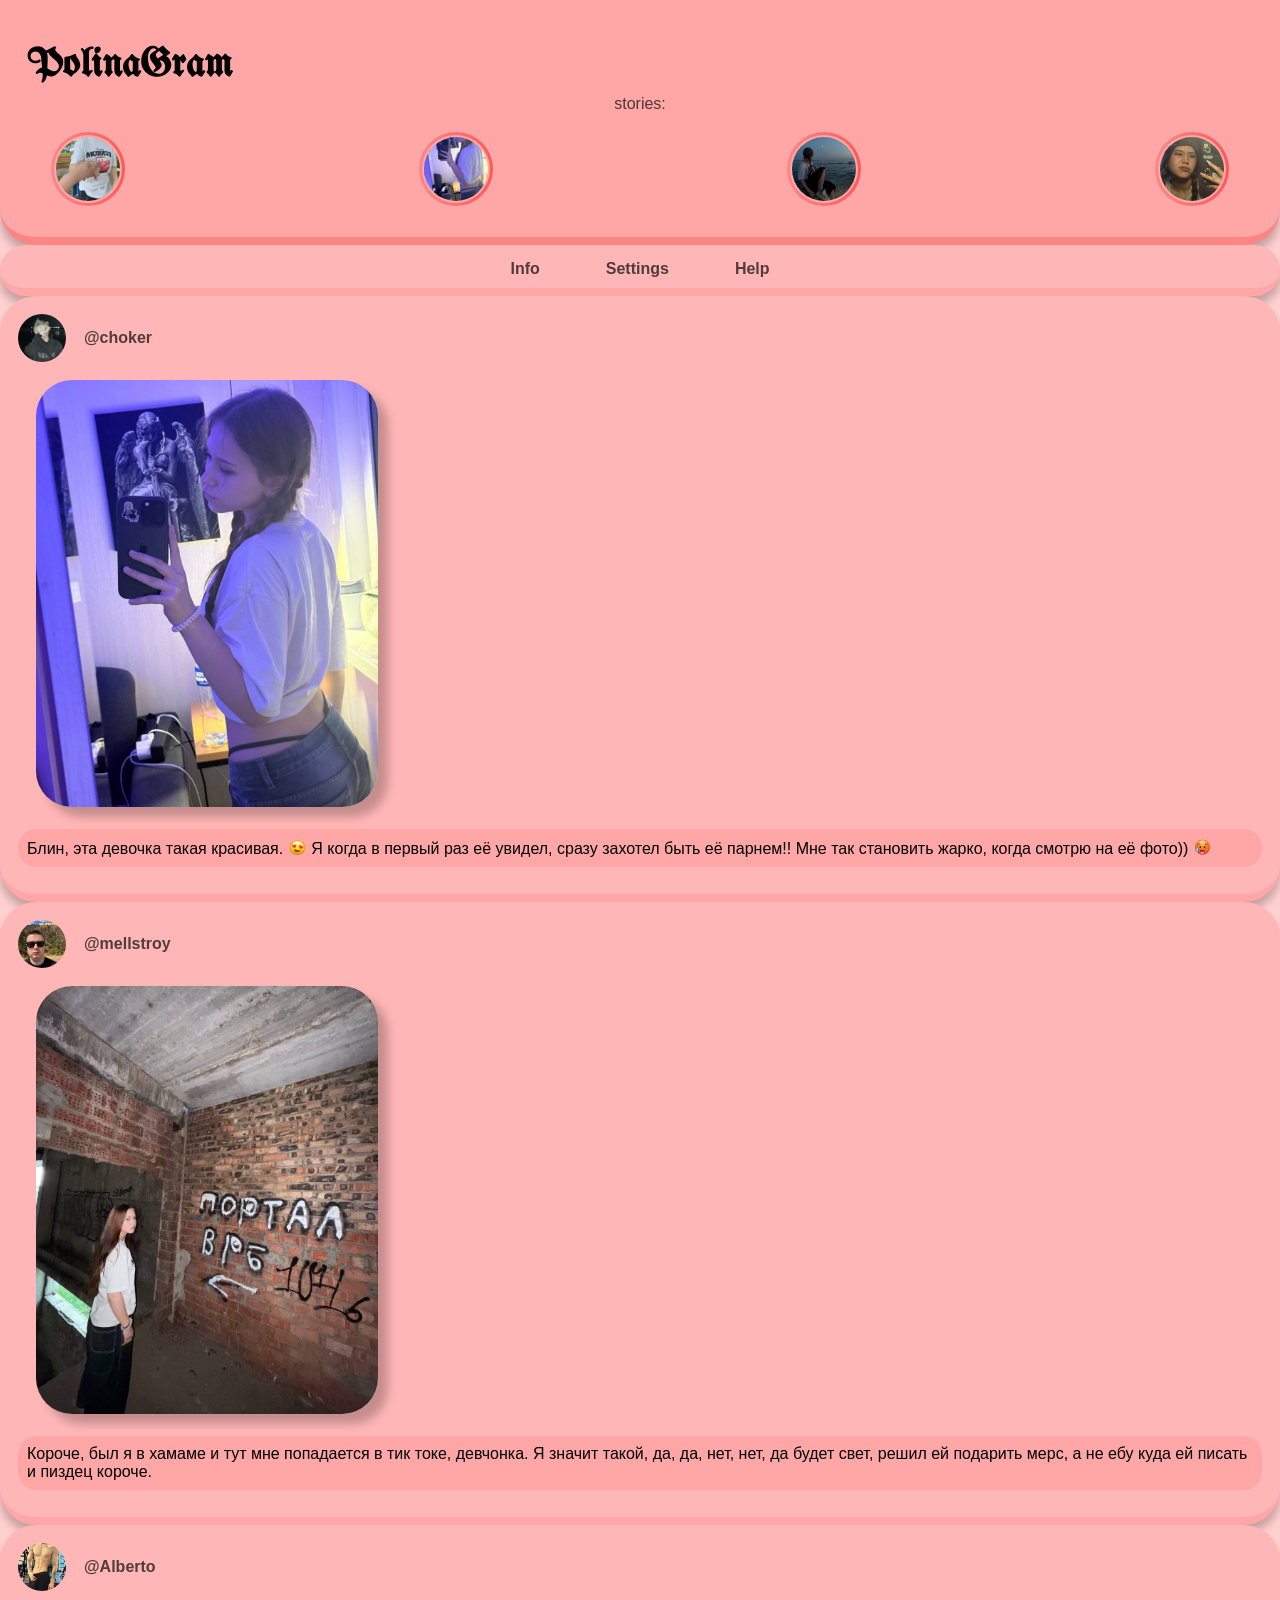
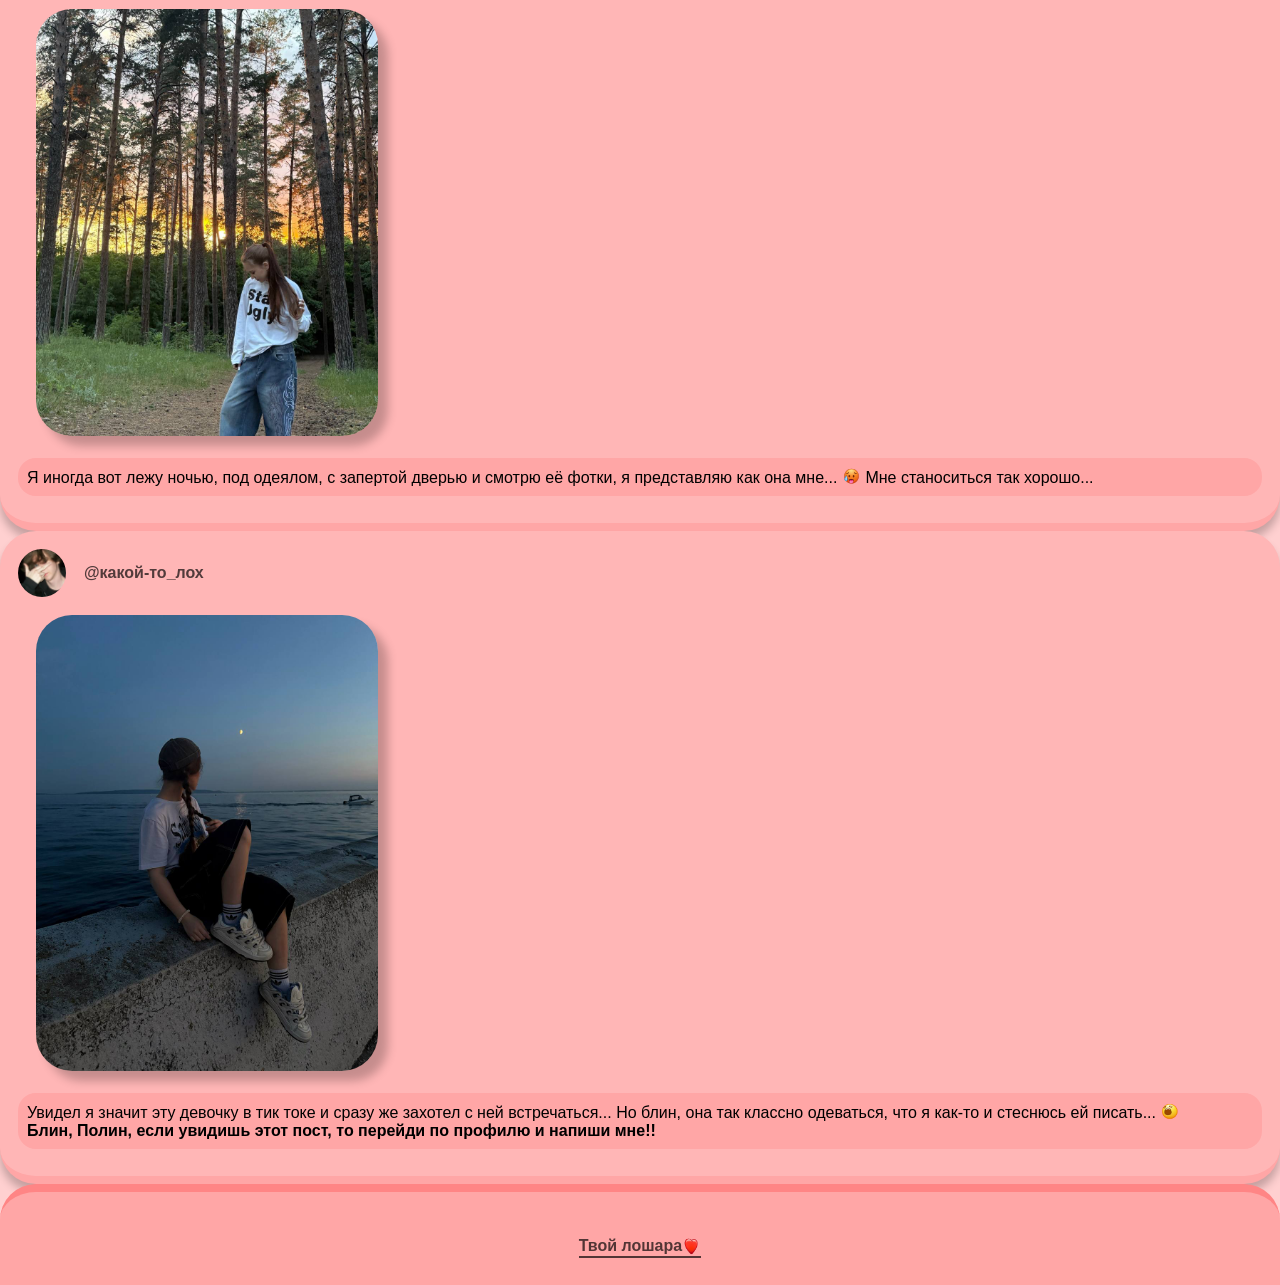
==== index.html @ c9de118a "Rename main.html to index.html" ====
<!DOCTYPE html>
<html lang="en">
<head>
    <meta charset="UTF-8">
    <meta name="viewport" content="width=device-width, initial-scale=1.0">
    <title>PolinaGram</title>
    <link rel="stylesheet" href="./css/main.css">
</head>

<body>

    <header>
        <h1>PolinaGram</h1>
        <p>stories:</p>
        <nav>
            <button popovertarget="stories_1"><img src="./media/stories_1.jpg" alt="Stories 1"></button>
            <button popovertarget="stories_2"><img src="./media/stories_2.jpg" alt="Stories 2"></button>
            <button popovertarget="stories_3"><img src="./media/stories_3.jpg" alt="Stories 3"></button>
            <button popovertarget="stories_4"><img src="./media/stories_4.jpg" alt="Stories 4"></button>
        </nav>

        <div id="stories_1" popover>
            <video src="./media/stories_1.mp4" alt="" controls autoplay></video>
            <button popovertarget="stories_1" popovertargetaction="hide"> <img src="./media/x.webp" alt="x"></button>
        </div>
        
        <div id="stories_2" popover>
            <video src="./media/stories_2.mp4" alt="" controls autoplay></video>
            <button popovertarget="stories_2" popovertargetaction="hide"> <img src="./media/x.webp" alt="x"></button>
        </div>

        <div id="stories_3" popover>
            <video src="./media/stories_3.mp4" alt="" controls autoplay></video>
            <button popovertarget="stories_3" popovertargetaction="hide"> <img src="./media/x.webp" alt="x"></button>
        </div>

        <div id="stories_4" popover>
            <video src="./media/stories_4.mp4" alt="" controls autoplay></video>
            <button popovertarget="stories_4" popovertargetaction="hide"> <img src="./media/x.webp" alt="x"></button>
        </div>

    </header>

    <div class="info">
        <button popovertarget="nav_info">Info</button>
        <button popovertarget="nav_Settings">Settings</button>
        <button popovertarget="nav_Help">Help</button>
    </div>
        
    <div id="nav_info" popover>
        <h3>Информация <button popovertarget="nav_info" popovertargetaction="hide"> <img src="./media/x.webp" alt="x"></button></h3>
        <p>Этот сайт предназначен для тех, кто влюбился в Полинну</p>
    </div>

    <div id="nav_Settings" popover>
        <h3>Настройки <button popovertarget="nav_Settings" popovertargetaction="hide"> <img src="./media/x.webp" alt="x"></button></h3>
        <p>ЫЫЫ тебе тут не место</p>
    </div>

    <div id="nav_Help" popover>
        <h3>Помощь <button popovertarget="nav_Help" popovertargetaction="hide"> <img src="./media/x.webp" alt="x"></button></h3>
        <p>Под "stories" есть круглые фотографии, при нажатии на них будет открываться видео.</p> 
        <p>При нажатии на фотографию, она увеличится</p>
    </div>

    <div class="post_1">

        <div class="head_post_1">
            <img class="ava_post_1" src="./media/ava_post_1.jpg" alt="Аватарка">
            <h2>@choker</h2>
        </div>

        <img class="img_post_1" src="./media/post_1.jpg" alt="фото поста 1" draggable="false">
        <p>Блин, эта девочка такая красивая. <img src="./media/Love_love.webp" alt=""> 
            Я когда в первый раз её увидел, сразу захотел быть её парнем!! 
            Мне так становить жарко, когда смотрю на её фото)) <img src="./media/AxAx.webp" alt=""></p>
    </div>
    
    <div class="post_1">

        <div class="head_post_1">
            <img class="ava_post_1" src="./media/ava_post_2.jpg" alt="Аватарка">
            <h2>@mellstroy</h2>
        </div>

        <img class="img_post_1" src="./media/post_2.jpg" alt="фото поста 2" draggable="false">
        <p>Короче, был я в хамаме и тут мне попадается в тик токе, девчонка. Я значит такой, да, да, нет, нет, да будет свет, 
            решил ей подарить мерс, а не ебу куда ей писать и пиздец короче.
        </p>
    </div>
    
    <div class="post_1">

        <div class="head_post_1">
            <img class="ava_post_1" src="./media/ava_post_3.jpg" alt="Аватарка">
            <h2>@Alberto</h2>
        </div>

        <img class="img_post_1" src="./media/post_3.jpg" alt="фото поста 2" draggable="false">
        <p>Я иногда вот лежу ночью, под одеялом, с запертой дверью и смотрю её фотки, я представляю как она мне... <img src="./media/AxAx.webp" alt="">
            Мне станоситься так хорошо...</p>
    </div>

    <div class="post_1">

        <div class="head_post_1">
            <img class="ava_post_1" src="./media/ava_post_4.jpg" alt="Аватарка">
            <a href="/code.html">@какой-то_лох</a>
        </div>

        <img class="img_post_1" src="./media/post_4.jpg" alt="фото поста 2" draggable="false">
        <p>Увидел я значит эту девочку в тик токе и сразу же захотел с ней встречаться...
            Но блин, она так классно одеваться, что я как-то и стеснюсь ей писать... <img src="./media/AAA.webp" alt=""><br>
            <b>Блин, Полин, если увидишь этот пост, то перейди по профилю и напиши мне!!</b></p>

    </div>

    <footer>
        <a href="https://t.me/nonyck_WW">Твой лошара <img src="/media/love.webp" alt=""></a>
    </footer>

</body>

</html>
---- css/main.css ----
@import url('https://fonts.googleapis.com/css2?family=UnifrakturMaguntia&display=swap');

* {
    margin: 0;
    font-family: Roboto, sans-serif;
    color: #000;

    -webkit-user-select: none; 
    -moz-user-select: none;
    -ms-user-select: none;
    user-select: none;
}

body {
    background-color: #FFD0D0;
}

header {
    background-color: #FFA6A6;
    padding: 3dvh;
    padding-top: 5dvh;
    border-bottom: #FF8585 solid 8px;

    border-bottom-left-radius: 4dvh;
    border-bottom-right-radius: 4dvh;

    box-shadow : 0px 8px 8px #0000003a;
}

header h1,
.CODE {
    font-size: 40px;

    font-family: UnifrakturMaguntia, sans-serif;
}

header p {
    padding-top: 1dvh;
    display: flex;
    content: center;
    color: #000000ad;

    justify-content: center;
    align-items: center;
}

nav {
    display: flex;
    justify-content: space-between;
    align-items: center;

    margin: 2dvh;
    margin-bottom: 0;
}

nav img {
    padding: 2px;
    border-radius: 100dvh;
    width: 64px;

    border: 3px solid transparent;
    border-radius: 100dvh;
    background-image: linear-gradient(#FFA6A6, #FFA6A6), linear-gradient(to right, #fb8888, #fd5959);
    background-clip: padding-box, border-box;
    background-origin: padding-box, border-box;

    transition: 0.1s;
}

nav img:active {
    transform: scale(1.1);
    transition: 0.1s;
}

nav button {
    background: none;
    border: none;
}

#stories_1,
#stories_2,
#stories_3,
#stories_4 {
    border: none;
    background: none;

    margin: auto;
    padding: 16px;

    justify-content: center;
    align-items: center;
}

#stories_1 video,
#stories_2 video,
#stories_3 video,
#stories_4 video {
    width: 100%;
    height: 100%;
    border-radius: 4dvh;
}

#stories_1 button,
#stories_2 button,
#stories_3 button,
#stories_4 button {
    background: none;
    border: none;

    float: right;
}

#stories_1 img,
#stories_2 img,
#stories_3 img,
#stories_4 img {
    height: 32px;
    animation-play-state: paused;
}

#stories_1::backdrop,
#stories_2::backdrop,
#stories_3::backdrop,
#stories_4::backdrop {
    background: rgba(0, 0, 0, 0.72);
    backdrop-filter: blur(4px);
}

.info {
    display: flex;
    justify-content: center;
    
    padding-top: 1.5dvh;
    padding-left: 4dvh;
    padding-right: 4dvh;
    padding-bottom: 2dvh;

    gap: 6dvh;
}

.info button {
    font-weight: bold;
    font-size: 16px;
    color: #000000ad;
    background: none;
    border: none;
}

/* Стилизация самого окна */
#nav_info,
#nav_Settings,
#nav_Help {
    background-color: #FFA6A6;
    width: 80dvw;
    padding: 24px;
    border-radius: 4dvh;
    border: none;
    margin: auto;
    margin-top: 20dvh;
    max-width: 400px;
    box-shadow : 0px 0px 20px 10px #0000001d;
}

/* Стилизация затемнения фона (Backdrop) */
#nav_info::backdrop,
#nav_Settings::backdrop,
#nav_Help::backdrop {
    background: rgba(0, 0, 0, 0.5);
    backdrop-filter: blur(4px);
}

#nav_info img,
#nav_Settings img,
#nav_Help img {
    width: 100%;
    height: 100%;
}

#nav_info button,
#nav_Settings button,
#nav_Help button{
    float: right;
    height: 32px;
    background: none;
    border: none;
}

#nav_info p,
#nav_Settings p,
#nav_Help p {
    margin-top: 1.5dvh;
}

.post_1,
.info {
    background-color: #FFB6B6;
    border-radius: 4dvh;
    border-bottom: 8px solid #FFA6A6;

    padding-bottom: 1dvh;

    box-shadow : 0px 8px 8px #0000003a;
}

.ava_post_1 {
    width: 48px;
    border-radius: 100%;
    margin: 2dvh;
}

.head_post_1 {
    display: flex;
}

h2,
a {
    text-decoration: none;
    font-size: 16px;
    font-weight: 700;
    color: #000000ad;

    margin: auto;
    margin-left: 0;
}

h2 img,
p img,
footer img {
    width: 1.2em;
    height: 1.2em;
    vertical-align: -0.2em;
    display: inline-block;
}

.img_post_1 {
    margin-left: 4dvh;
    margin-right: 4dvh;
    width: 38dvh;
    float: center;
    border-radius: 4dvh;
    transition: transform 0.2s ease 1s;

    box-shadow : 10px 10px 10px #0000003a;
}

.img_post_1:active {
    transform: scale(1.1);
    transition: 0s;
}

.post_1 p {
    margin: 2dvh;
    padding: 1dvh;
    border-radius: 2dvh;
    background-color: #FFA6A6;
}

footer {
    display: flex;

    background-color: #FFA6A6;
    padding: 3dvh;
    padding-top: 5dvh;
    border-top: #FF8585 solid 8px;

    border-top-left-radius: 4dvh;
    border-top-right-radius: 4dvh;

    align-items: center;
}

footer a {
    display: flex;
    margin: auto;

    text-decoration: none;
    color: #000000ad;
    font-weight: bold;

    border-bottom: 2px solid #000000ad;
}

.CODE {
    display: flex;
    justify-content: center;
    align-items: center;
    margin: auto;

    width: 100vw;       /* Вся ширина экрана */
    min-height: 100vh;  /* Вся высота экрана */
    box-sizing: border-box;
}

.CODE_BACK {
    background-color: #f8f4f4;
}
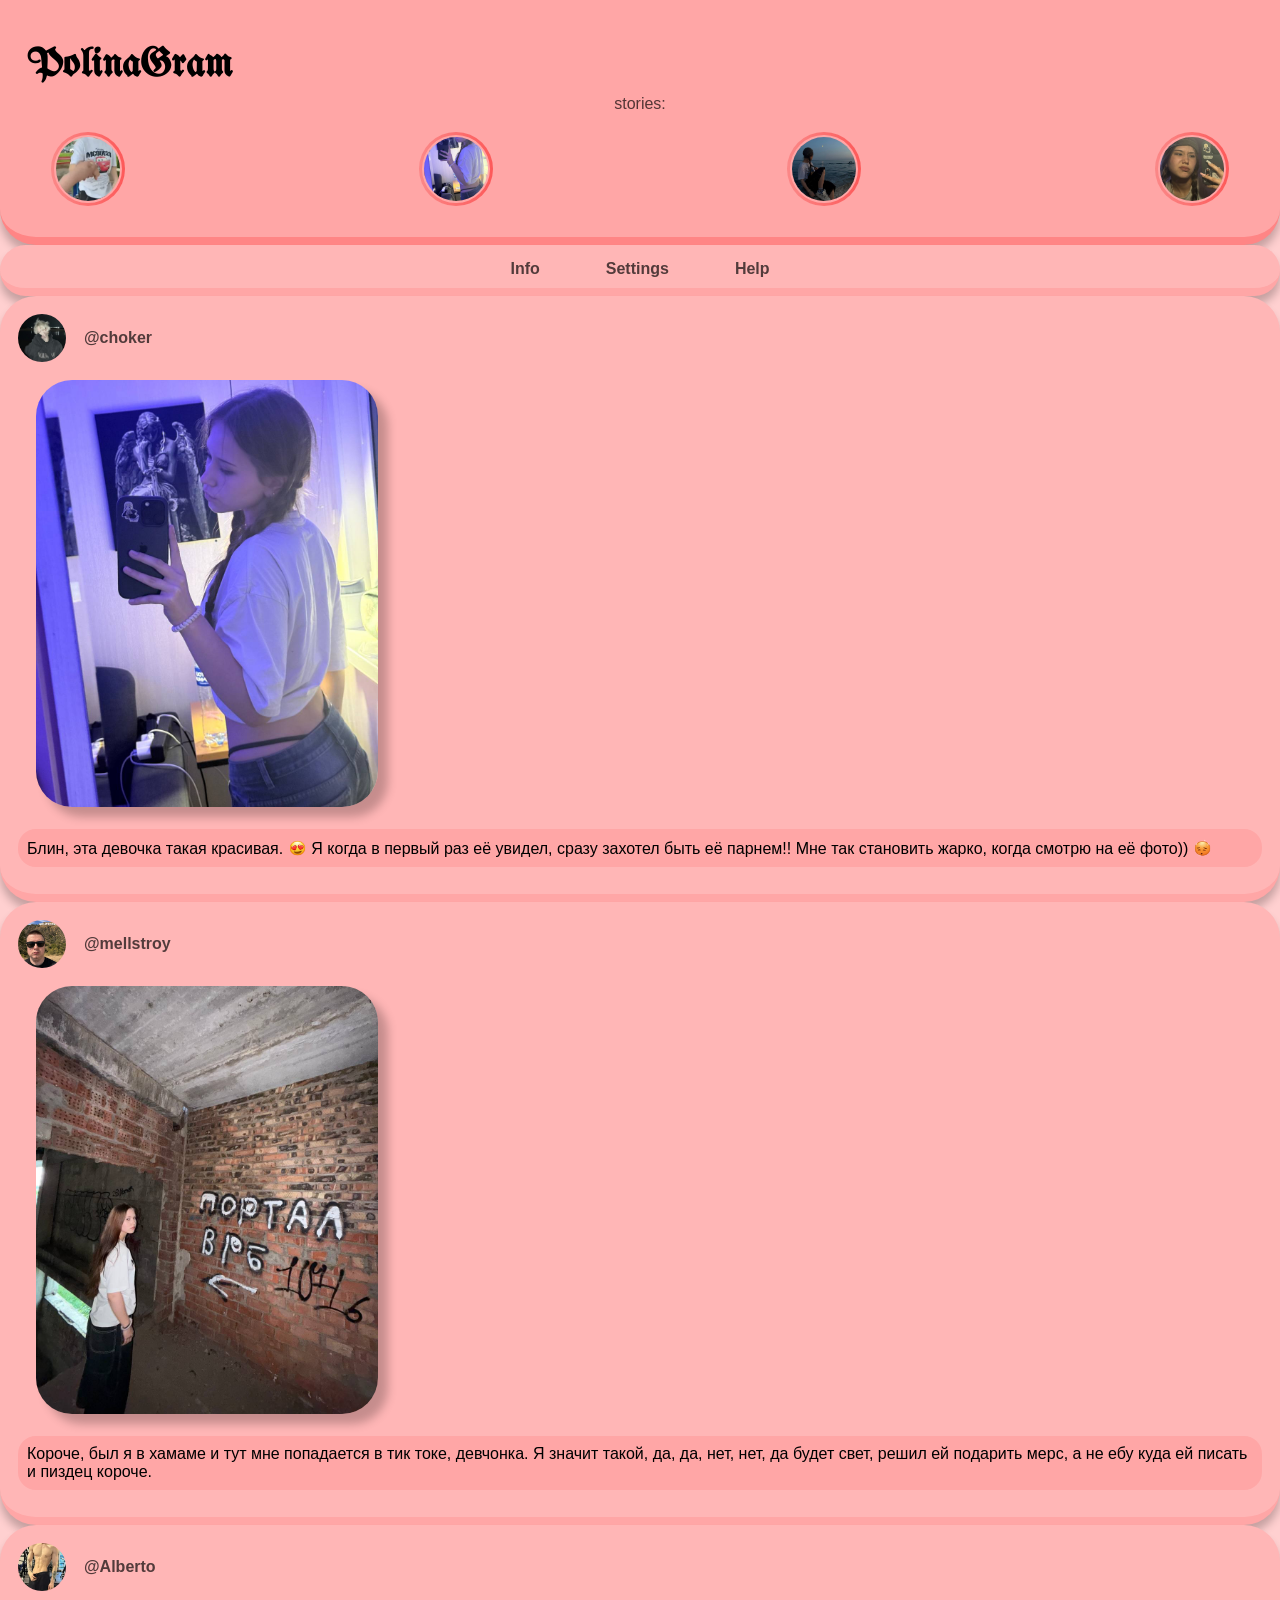
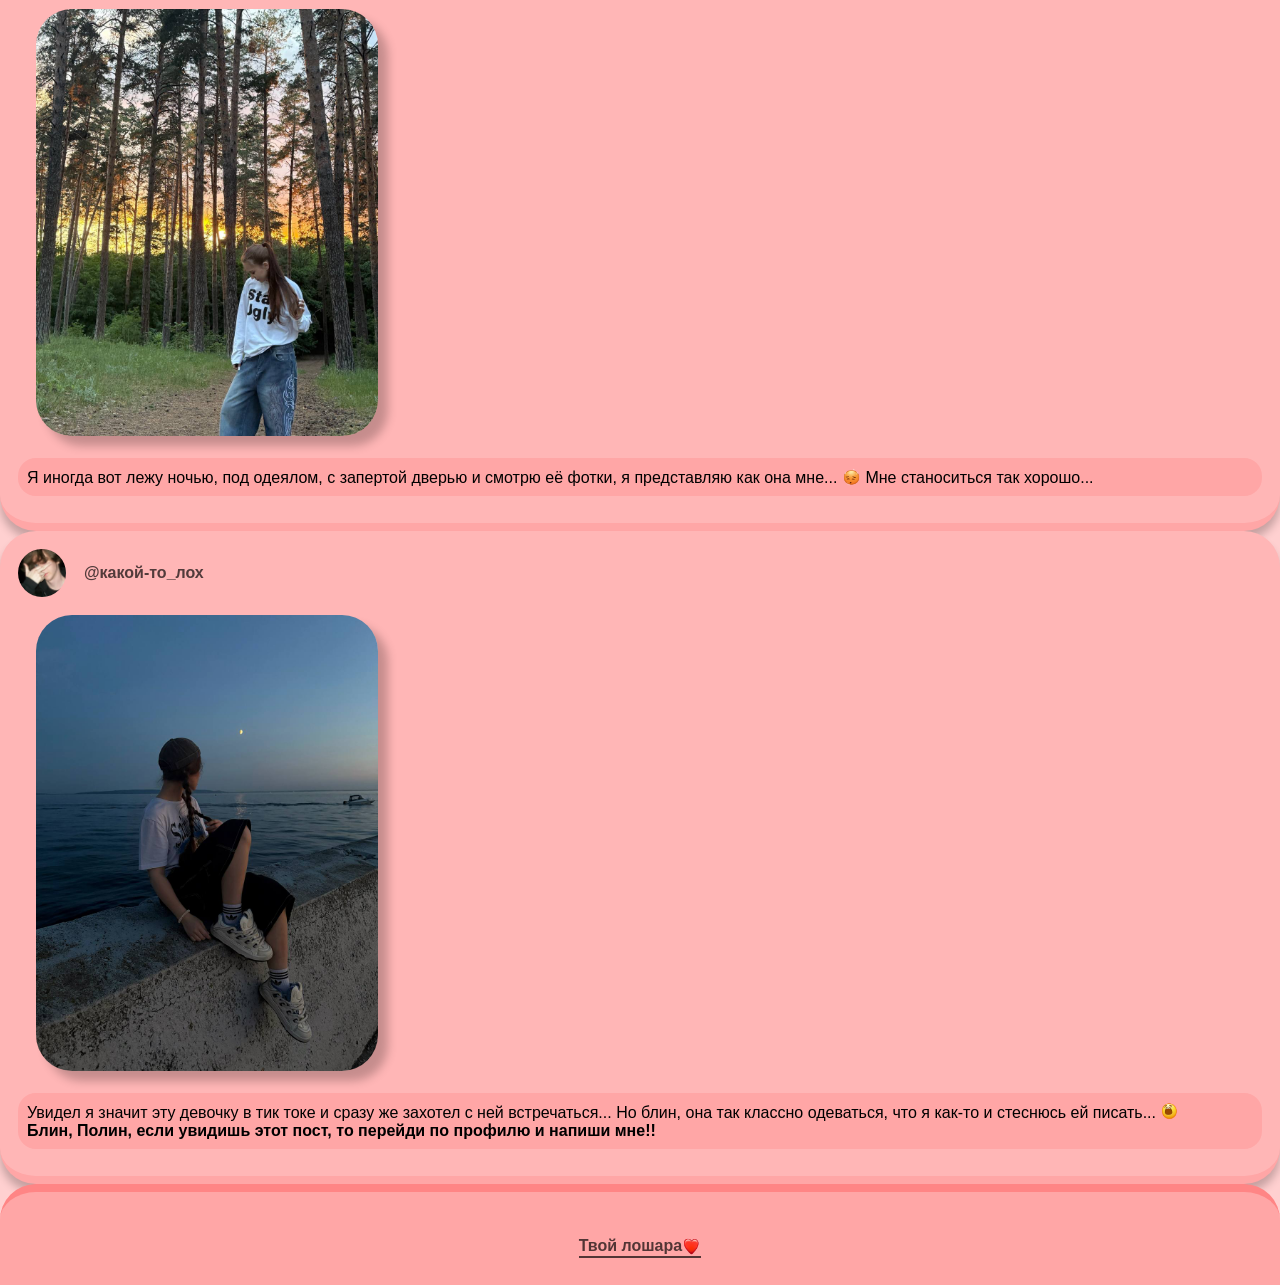
==== commit bf53485d: "Update index.html" ====
--- a/index.html
+++ b/index.html
@@ -105,7 +105,7 @@
 
         <div class="head_post_1">
             <img class="ava_post_1" src="./media/ava_post_4.jpg" alt="Аватарка">
-            <a href="/code.html">@какой-то_лох</a>
+            <a href="code.html">@какой-то_лох</a>
         </div>
 
         <img class="img_post_1" src="./media/post_4.jpg" alt="фото поста 2" draggable="false">
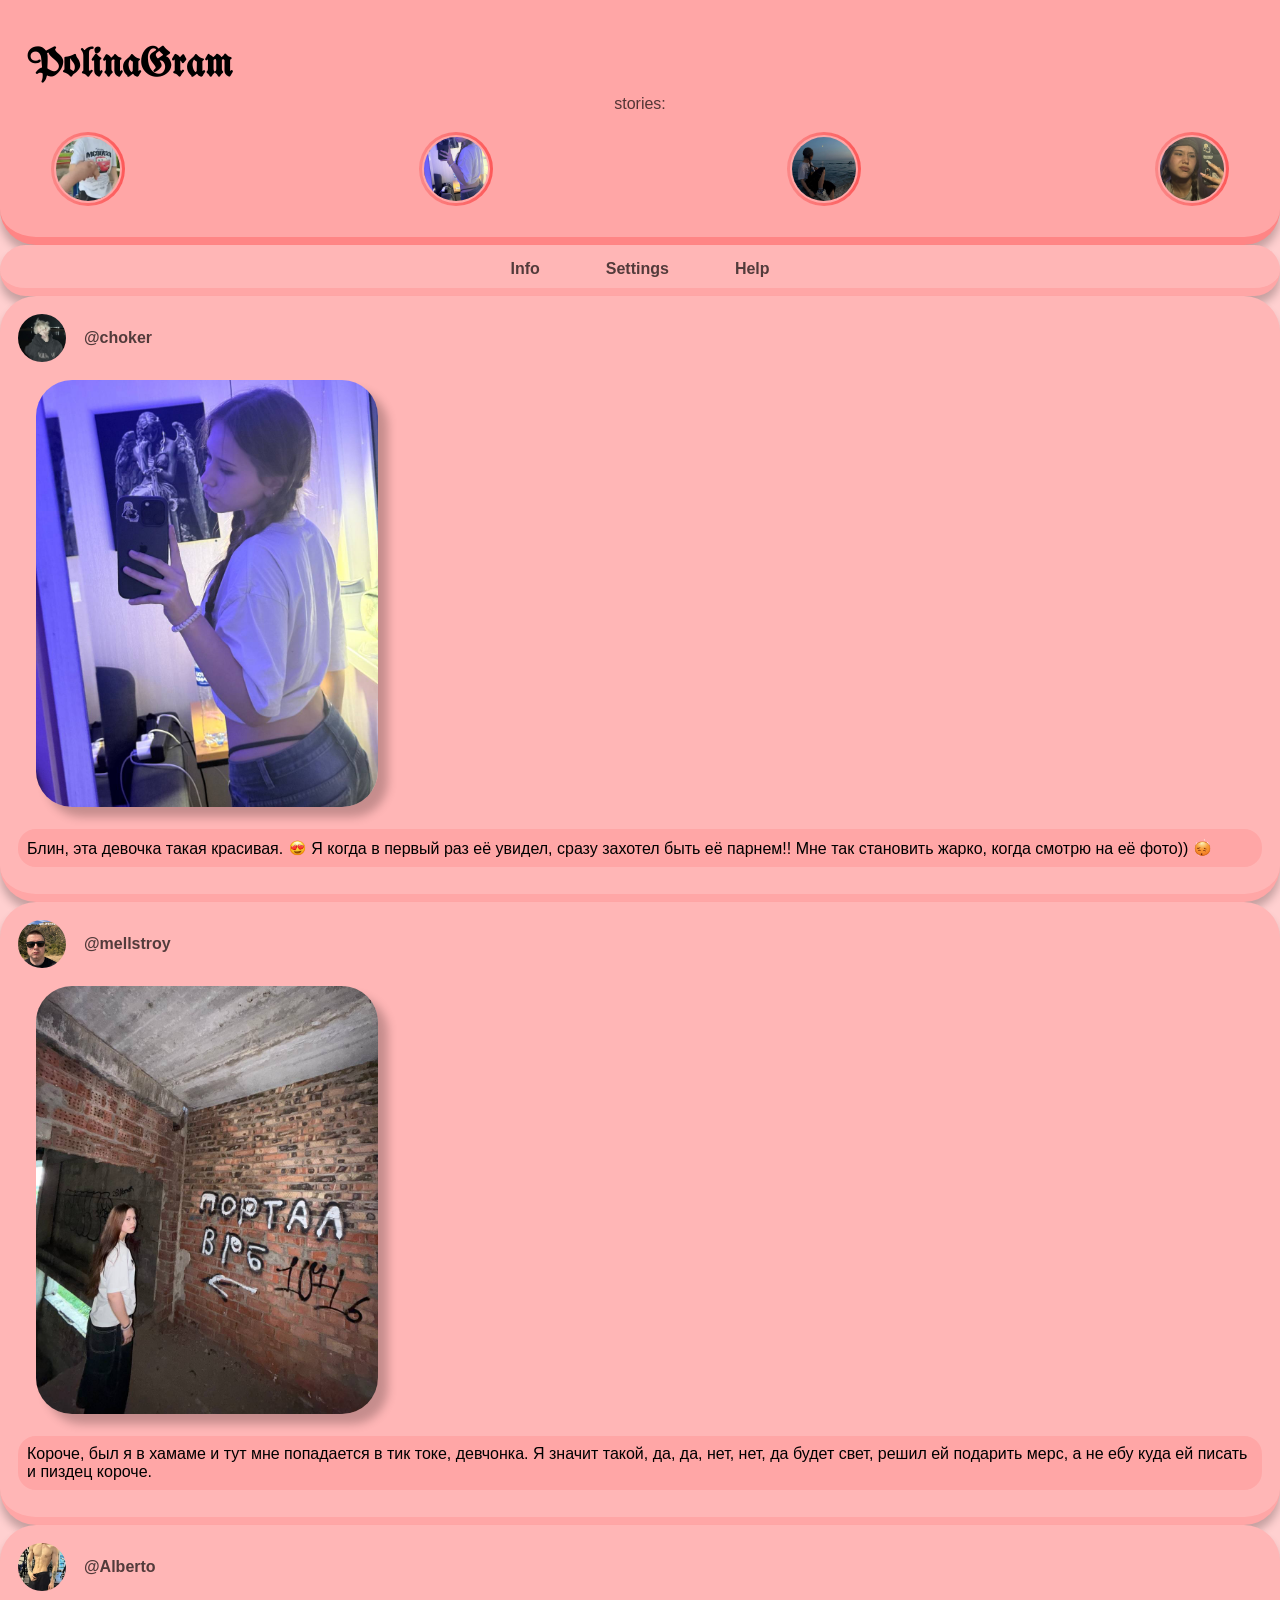
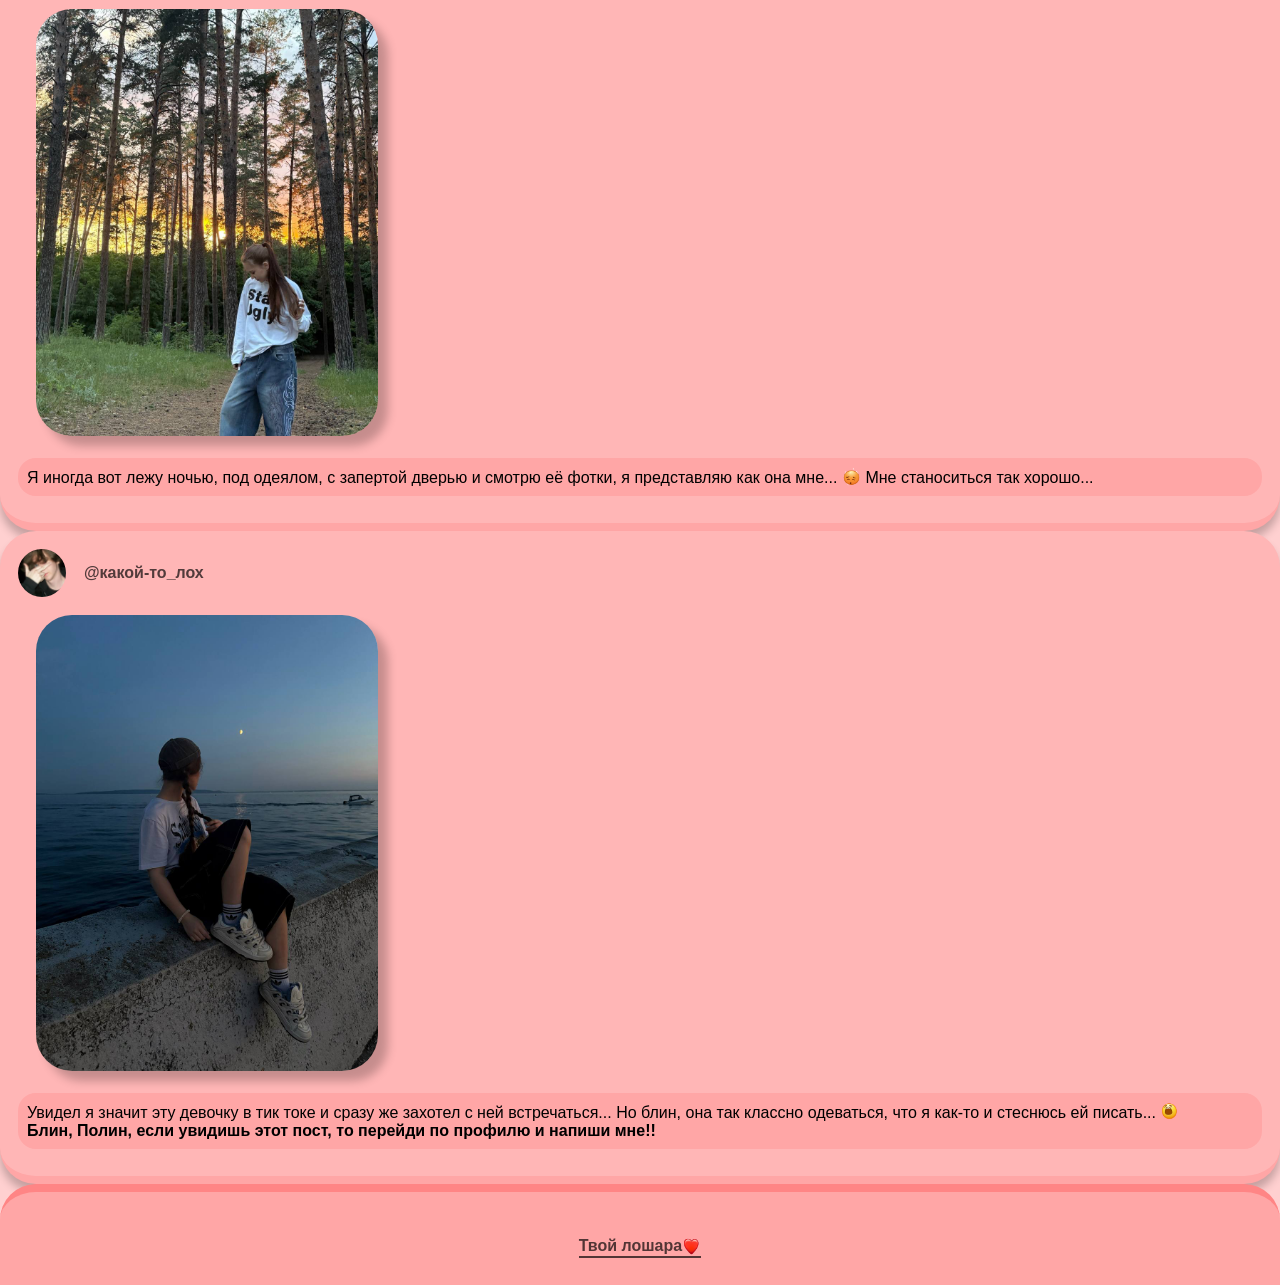
==== commit c3f111e5: "Update index.html" ====
--- a/index.html
+++ b/index.html
@@ -116,7 +116,7 @@
     </div>
 
     <footer>
-        <a href="https://t.me/nonyck_WW">Твой лошара <img src="/media/love.webp" alt=""></a>
+        <a href="https://t.me/nonyck_WW">Твой лошара <img src="./media/love.webp" alt=""></a>
     </footer>
 
 </body>
